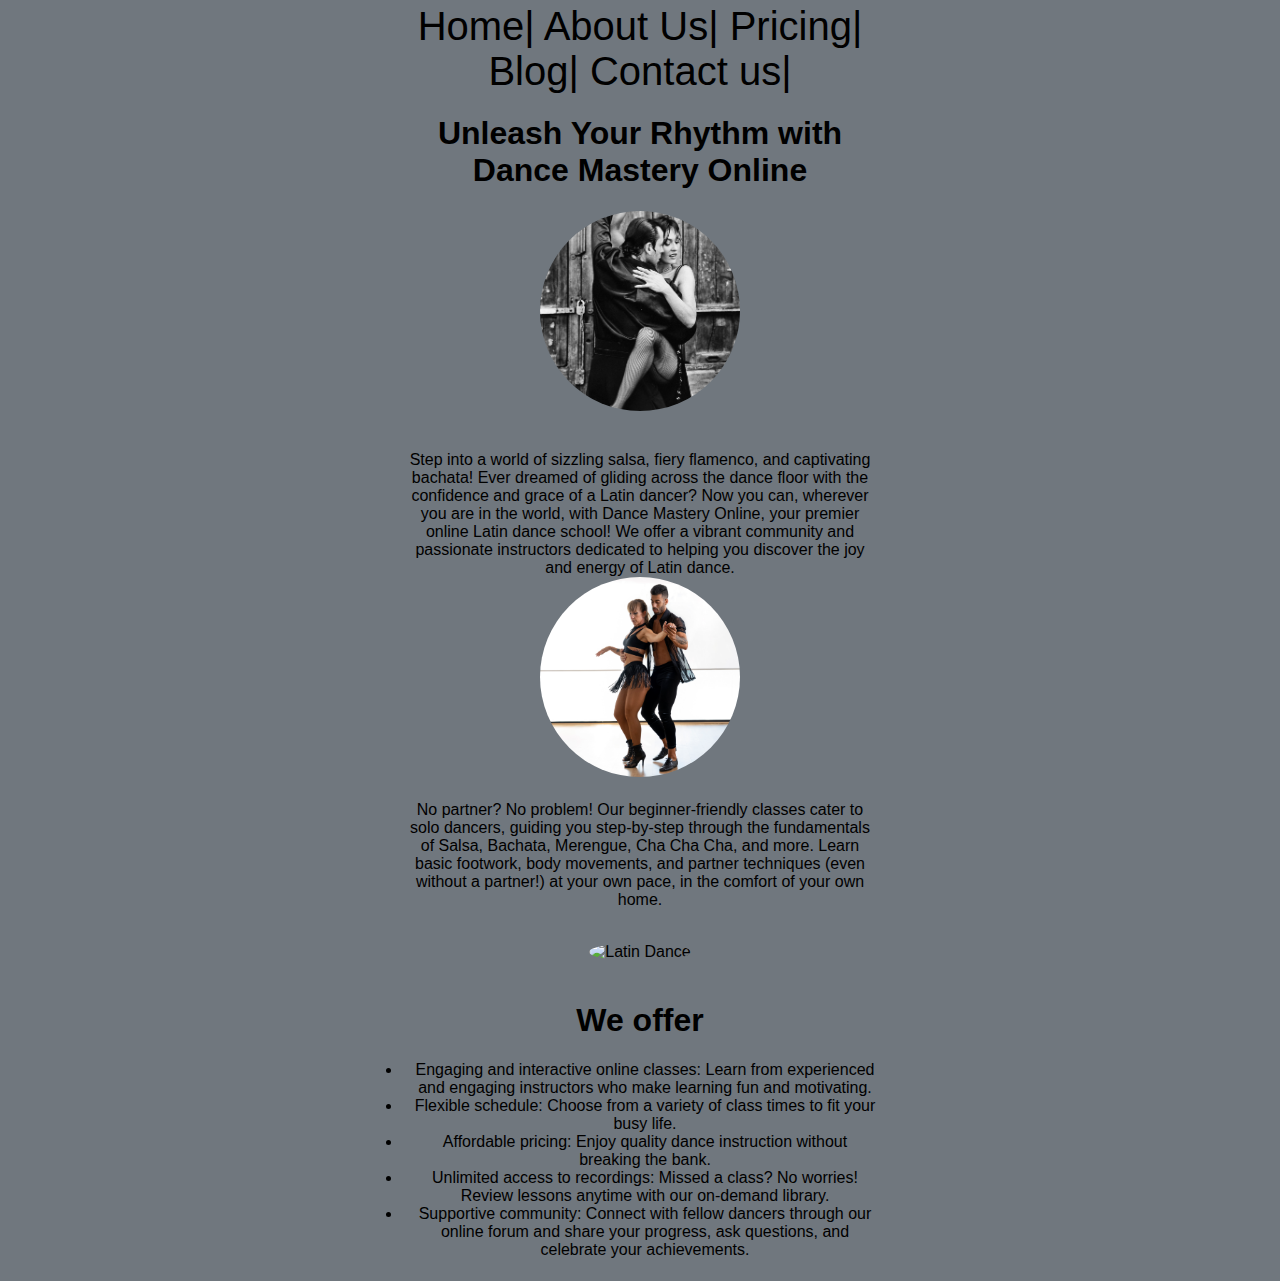
==== index.html @ 3ac1a545 "create index.html" ====
<!DOCTYPE html>
<html lang="en">
<head>
	<title> Dance Mastery Online</title>
	<link rel="stylesheet" href="mystyle.css" type="text/css"/>
	<meta name="description" content="Learn latin dance online with Dance Mastery Online! beginner friendly" />
</head>

<body>
	<nav>
  		<a href="home.html"> Home</a>|
    		<a href="about.html">About Us</a>|
     		<a href="pricing.html">Pricing</a>|
		<a href="blog.html">Blog</a>|
		<a href="contactus.html">Contact us</a>|
	</nav>

	<h1>Unleash Your Rhythm  with Dance Mastery Online</h1>
	<img src="tango.jpg" alt="Latin Dance" style="border-radius: 50%; width: 200px; height: 200px; object-fit: cover; margin-bottom: 20px;"> 
	<p>Step into a world of sizzling salsa, fiery flamenco, and captivating bachata! Ever dreamed of gliding across the dance floor with the confidence and grace of a Latin dancer? 	Now you can, wherever you are in the world, with Dance Mastery Online, your premier online Latin dance school! We offer a vibrant community and passionate instructors dedicated 	to helping you discover the joy and energy of Latin dance.
	<br>
	<img src="dance1.jpg" alt="Latin Dance" style="border-radius: 50%; width: 200px; height: 200px; object-fit: cover; margin-bottom: 20px;">
	<br>

	No partner? No problem! Our beginner-friendly classes cater to solo dancers, guiding you step-by-step through the fundamentals of Salsa, Bachata, Merengue, Cha Cha Cha, and more. 	Learn basic footwork, body movements, and partner techniques (even without a partner!) at your own pace, in the comfort of your own home.</p>
	<br>
	<img src="dance2.jpg" alt="Latin Dance" style="border-radius: 50%; width: 200px; height: 200px; object-fit: cover; margin-bottom: 20px;">
	<br>
	<h1>We offer</h1>
	<ul>
		<li> Engaging and interactive online classes: Learn from experienced and engaging instructors who make learning fun and motivating.</li>
		<li> Flexible schedule: Choose from a variety of class times to fit your busy life.</li>
		<li> Affordable pricing: Enjoy quality dance instruction without breaking the bank.</li>
		<li> Unlimited access to recordings: Missed a class? No worries! Review lessons anytime with our on-demand library.</li>
		<li> Supportive community: Connect with fellow dancers through our online forum and share your progress, ask questions, and celebrate your achievements.</li>
	</ul>
</body>
</html>
---- mystyle.css ----
body {
    font-family: Arial, sans-serif;
    margin-left: 400px;
    margin-right: 400px;
    padding: 2px;
    margin-top: 2px;
    margin-bottom: 20px;
    background-color: #70777e;
    text-align: center;
}

a {
    text-decoration: none;
    color: black;
}
a:hover {
    color: white
}

header {
    background-color: #f0f0f0;
    padding: 20px 0;
}

nav {
    flex-basis: 50%;
    text-align: center;
    font-size: 40px;
    background-color:
}

nav li {
    display: inline-block;
    margin-left: 20px;
}
ul{
    margin: 0;
    padding: 0;
}
ul li {
    padding-left: 10px;
}
.button {
    background-color: #000;
    color: #403c3c;
    padding: 10px 20px;
    border: none;
    border-radius: 5px;
    cursor: pointer;
}
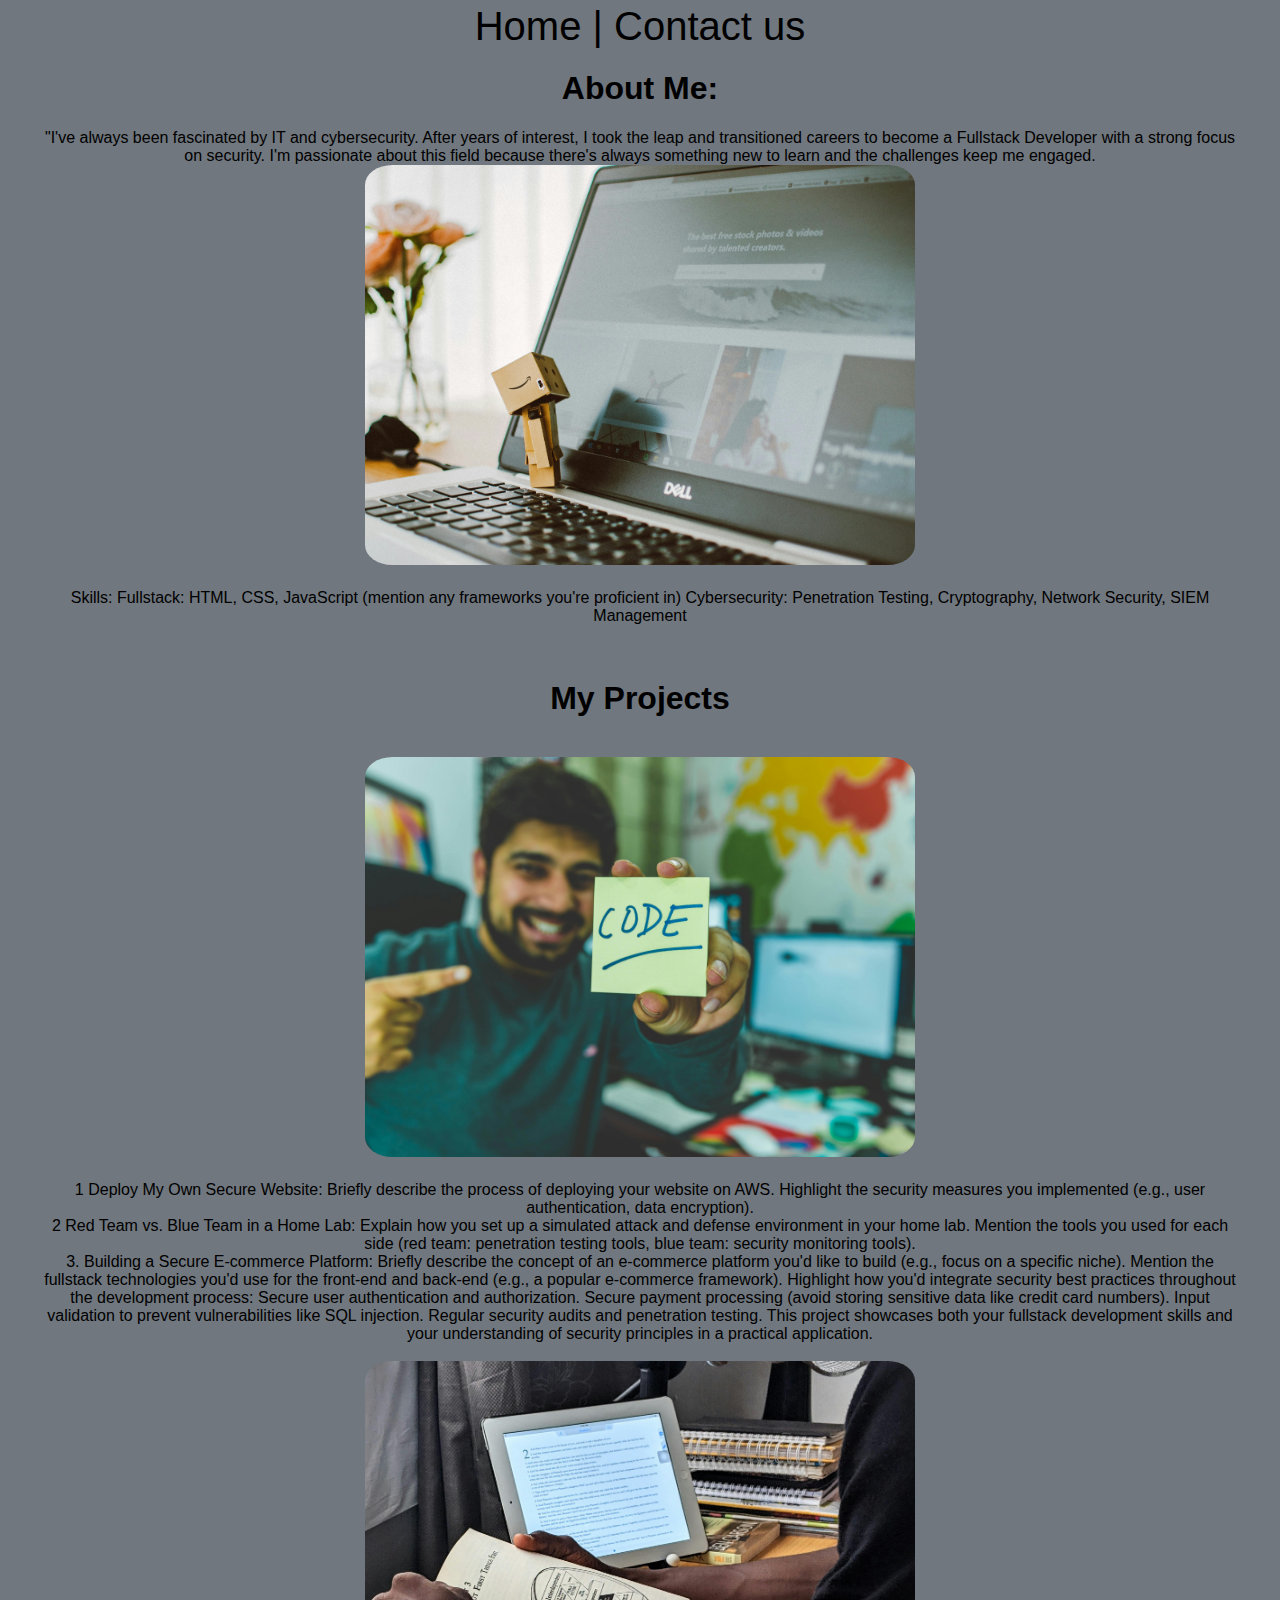
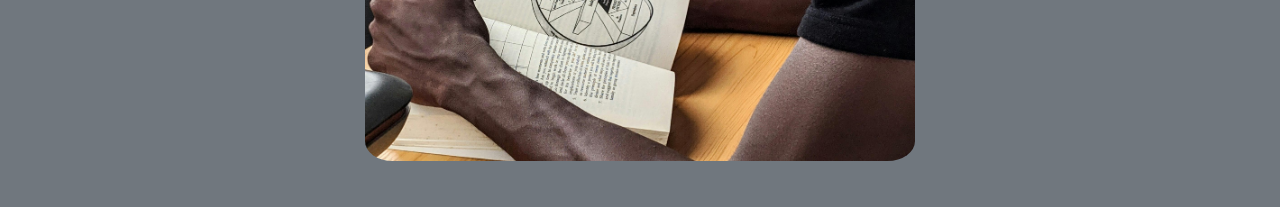
==== commit bb504f18: "Update index.html" ====
--- a/index.html
+++ b/index.html
@@ -1,39 +1,50 @@
-
 <!DOCTYPE html>
 <html lang="en">
 <head>
-	<title> Dance Mastery Online</title>
+	<title> JB Sigley</title>
 	<link rel="stylesheet" href="mystyle.css" type="text/css"/>
-	<meta name="description" content="Learn latin dance online with Dance Mastery Online! beginner friendly" />
+	<meta name="Security-Minded Fullstack Developer: Building Secure and Scalable Applicationsy" />
 </head>
 
 <body>
 	<nav>
-  		<a href="home.html"> Home</a>|
-    		<a href="about.html">About Us</a>|
-     		<a href="pricing.html">Pricing</a>|
-		<a href="blog.html">Blog</a>|
-		<a href="contactus.html">Contact us</a>|
+  		<a href="home.html"> Home</a> |
+		<a href="contactus.html">Contact us</a>
 	</nav>
 
-	<h1>Unleash Your Rhythm  with Dance Mastery Online</h1>
-	<img src="tango.jpg" alt="Latin Dance" style="border-radius: 50%; width: 200px; height: 200px; object-fit: cover; margin-bottom: 20px;"> 
-	<p>Step into a world of sizzling salsa, fiery flamenco, and captivating bachata! Ever dreamed of gliding across the dance floor with the confidence and grace of a Latin dancer? 	Now you can, wherever you are in the world, with Dance Mastery Online, your premier online Latin dance school! We offer a vibrant community and passionate instructors dedicated 	to helping you discover the joy and energy of Latin dance.
+	<h1>About Me:</h1> 
+	<p>"I've always been fascinated by IT and cybersecurity. After years of interest, I took the leap and transitioned careers to become a Fullstack Developer with a strong focus on security. I'm passionate about this field because there's always something new to learn and the challenges keep me engaged.
 	<br>
-	<img src="dance1.jpg" alt="Latin Dance" style="border-radius: 50%; width: 200px; height: 200px; object-fit: cover; margin-bottom: 20px;">
+<img src="pexels1.jpg" alt="computerpicture" style="border-radius: 5%; width: 550px; height: 400px; object-fit: cover; margin-bottom: 20px;"> 
 	<br>
 
-	No partner? No problem! Our beginner-friendly classes cater to solo dancers, guiding you step-by-step through the fundamentals of Salsa, Bachata, Merengue, Cha Cha Cha, and more. 	Learn basic footwork, body movements, and partner techniques (even without a partner!) at your own pace, in the comfort of your own home.</p>
+	Skills:
+
+Fullstack: HTML, CSS, JavaScript (mention any frameworks you're proficient in)
+Cybersecurity: Penetration Testing, Cryptography, Network Security, SIEM Management</p>
 	<br>
-	<img src="dance2.jpg" alt="Latin Dance" style="border-radius: 50%; width: 200px; height: 200px; object-fit: cover; margin-bottom: 20px;">
-	<br>
-	<h1>We offer</h1>
+	<h1>My Projects</h1>
 	<ul>
-		<li> Engaging and interactive online classes: Learn from experienced and engaging instructors who make learning fun and motivating.</li>
-		<li> Flexible schedule: Choose from a variety of class times to fit your busy life.</li>
-		<li> Affordable pricing: Enjoy quality dance instruction without breaking the bank.</li>
-		<li> Unlimited access to recordings: Missed a class? No worries! Review lessons anytime with our on-demand library.</li>
-		<li> Supportive community: Connect with fellow dancers through our online forum and share your progress, ask questions, and celebrate your achievements.</li>
+<br>
+<img src="pexels6.jpg" alt="computerpicture" style="border-radius: 5%; width: 550px; height: 400px; object-fit: cover; margin-bottom: 20px;"> 
+<br>
+		1 Deploy My Own Secure Website: Briefly describe the process of deploying your website on AWS. Highlight the security measures you implemented (e.g., user authentication, data encryption). <br>
+2 Red Team vs. Blue Team in a Home Lab: Explain how you set up a simulated attack and defense environment in your home lab. Mention the tools you used for each side (red team: penetration testing tools, blue team: security monitoring tools).
+<br>
+
+3. Building a Secure E-commerce Platform:
+
+Briefly describe the concept of an e-commerce platform you'd like to build (e.g., focus on a specific niche).
+Mention the fullstack technologies you'd use for the front-end and back-end (e.g., a popular e-commerce framework).
+Highlight how you'd integrate security best practices throughout the development process:
+Secure user authentication and authorization.
+Secure payment processing (avoid storing sensitive data like credit card numbers).
+Input validation to prevent vulnerabilities like SQL injection.
+Regular security audits and penetration testing.
+This project showcases both your fullstack development skills and your understanding of security principles in a practical application.
 	</ul>
+<br>
+<img src="pexels7.jpg" alt="computerpicture" style="border-radius: 5%; width: 550px; height: 400px; object-fit: cover; margin-bottom: 20px;"> 
+<br>
 </body>
 </html>
--- a/mystyle.css
+++ b/mystyle.css
@@ -1,7 +1,7 @@
 body {
     font-family: Arial, sans-serif;
-    margin-left: 400px;
-    margin-right: 400px;
+    margin-left: 40px;
+    margin-right: 40px;
     padding: 2px;
     margin-top: 2px;
     margin-bottom: 20px;
